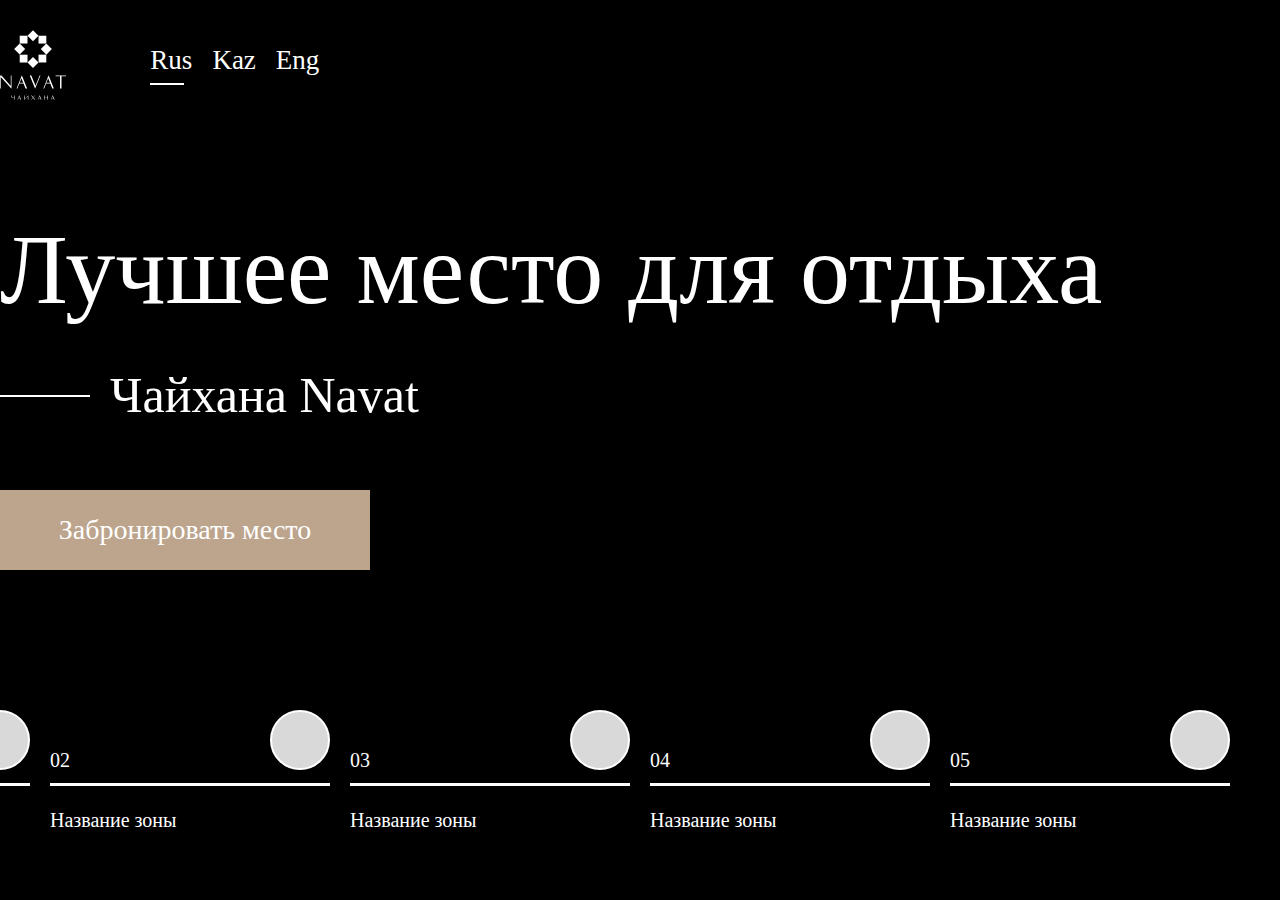
==== main.html @ 1bd67771 "about page" ====
<!DOCTYPE html>
<html lang="en">
<head>
	<meta charset="UTF-8">
	<meta http-equiv="X-UA-Compatible" content="IE=edge">
	<meta name="viewport" content="width=device-width, initial-scale=1.0">
	<title>Navat</title>

	<!-- CSS -->
	<link rel="stylesheet" href="styles/global.css">
	<link rel="stylesheet" href="styles/header.css">
	<link rel="stylesheet" href="styles/home.css">
	<link rel="stylesheet" href="styles/menu.css">
</head>
<body>
	<div class="home container" id="main">
		<!-- HEADER -->
		<header class="header content">
			<div>
				<img src="../assets/logo1.svg" alt="Navat's logo" class="logo">
				<ul class="nav-menu">
					<li class="nav-item active">
						<a class="nav-link">Rus</a>
					</li>
					<li class="nav-item">
						<a class="nav-link">Kaz</a>
					</li>
					<li class="nav-item">
						<a class="nav-link">Eng</a>
					</li>
				</ul>
			</div>
			
			<div class="toggle-btn" onclick="toggleMenu()">
				<p class="nav-link">Меню</p>
				<svg width="40" height="24" viewBox="0 0 40 24" fill="none" stroke="var(--clr-white)" xmlns="http://www.w3.org/2000/svg" class="toggle">
					<path d="M0 2L40 2M10 12L40 12M0 22L40 22" stroke-width="3"/>
				</svg>
			</div>
		</header>

		<!-- HOME PAGE -->
		<main class="home content">
			<h4 class="title">Лучшее место для отдыха</h4>
			<h5 class="subtitle">Чайхана Navat</h5>

			<div class="button">
				<p>Забронировать место</p>
			</div>
		</main>

		<!-- FOOTER -->
		<footer class="footer content">
			<div class="boxes">
				<div class="feature">
					<div class="counter">
						<p>01</p>
						<div class="circle"></div>
					</div>
					<p class="text">Название зоны</p>
				</div>

				<div class="feature">
					<div class="counter">
						<p>02</p>
						<div class="circle"></div>
					</div>
					<p class="text">Название зоны</p>
				</div>

				<div class="feature">
					<div class="counter">
						<p>03</p>
						<div class="circle"></div>
					</div>
					<p class="text">Название зоны</p>
				</div>

				<div class="feature">
					<div class="counter">
						<p>04</p>
						<div class="circle"></div>
					</div>
					<p class="text">Название зоны</p>
				</div>

				<div class="feature">
					<div class="counter">
						<p>05</p>
						<div class="circle"></div>
					</div>
					<p class="text">Название зоны</p>
				</div>
			</div>

			<div class="buttons">
				<svg width="60" height="12" viewBox="0 0 60 12" fill="none" xmlns="http://www.w3.org/2000/svg">
					<path d="M-3.8147e-06 5.99999L10 0.226493L10 11.7735L-3.8147e-06 5.99999ZM60 7L9 7L9 5L60 5L60 7Z" fill="white"/>
				</svg>

				<svg width="60" height="12" viewBox="0 0 60 12" fill="none" xmlns="http://www.w3.org/2000/svg">
					<path d="M60 5.99999L50 0.226493L50 11.7735L60 5.99999ZM8.74228e-08 7L51 7L51 5L-8.74228e-08 5L8.74228e-08 7Z" fill="white"/>
				</svg>
			</div>
		</footer>
	</div>

	<div class="menu container" id="menu">
		<!-- HEADER -->
		<header class="header content">
			<div>
				<img src="../assets/logo2.svg" alt="Navat's logo" class="logo">
				<ul class="nav-menu">
					<li class="nav-item active">
						<a class="nav-link">Rus</a>
					</li>
					<li class="nav-item">
						<a class="nav-link">Kaz</a>
					</li>
					<li class="nav-item">
						<a class="nav-link">Eng</a>
					</li>
				</ul>
			</div>
			
			<div class="toggle-btn" onclick="toggleMenu()">
				<p class="nav-link">Меню</p>
				<svg width="40" height="24" viewBox="0 0 40 24" fill="none" stroke="var(--clr-primary-1)" xmlns="http://www.w3.org/2000/svg" class="toggle">
					<path d="M0 2L40 2M10 12L40 12M0 22L40 22" stroke-width="3"/>
				</svg>
			</div>
		</header>

		<div class="menu-container content">
			<div class="boxes">
				<div class="menu-box">
					<ul>
						<li class="menu-item">
							<a href="/main.html" class="main">Главная</a>
							<img src="assets/about.png" alt="about" class="main">
						</li>
						<li class="menu-item">
							<a href="/pages/about.html" class="about">О нас</a>
							<img src="assets/about.png" alt="about" class="about">
						</li>
						<li class="menu-item">
							<a href="/pages/locations.html" class="location">Локация</a>
							<img src="assets/about.png" alt="about" class="location">
						</li>
						<li class="menu-item">
							<a href="/pages/kitchen.html" class="kitchen">Кухня</a>
							<img src="assets/about.png" alt="about" class="kitchen">
						</li>
						<li class="menu-item">
							<a href="/pages/reserv.html" class="reserv">Резерв</a>
							<img src="assets/about.png" alt="about" class="reserv">
						</li>
						<li class="menu-item">
							<a href="/pages/contacts.html" class="contact">Контакты</a>
							<img src="assets/about.png" alt="about" class="contact">
						</li>
					</ul>
				</div>

				<div class="contacts">
					<div class="contact-box">
						<p class="title">Телефон:</p>
						<p class="text">+7 777 123 45 67</p>
						<p class="text">+7 777 123 45 67</p>
					</div>
					<div class="contact-box">
						<p class="title">Адрес:</p>
						<p class="text">Алматы, Казахстан, алматинский адрес.</p>
					</div>
					<div class="contact-box">
						<p class="title">E-mail:</p>
						<p class="text">E-vashemail@mail.com</p>
					</div>
				</div>
			</div>
			
			<img src="assets/arrow.svg" alt="gold arrow" class="arrow">
			<h1>Меню</h1>
		</div>
	</div>

	<script src="script/menu.js"></script>
	<script src="https://code.jquery.com/jquery-3.6.1.min.js" integrity="sha256-o88AwQnZB+VDvE9tvIXrMQaPlFFSUTR+nldQm1LuPXQ=" crossorigin="anonymous"></script>
</body>
</html>
---- styles/global.css ----
/* General */
:root {
	--clr-white: #FFF;
	--clr-black: #000;
	--clr-primary-0: #1B3E3D;
	--clr-primary-1: #BCA48D;
	--clr-primary-2: #D9D9D9;
}

@font-face {
	font-family: HistoryPro-Two;
	src: local("HistoryPro-Two"),
	url(/fonts/HistoryPro-Two.ttf);
}

@font-face {
	font-family: MazzardM-Light;
	src: local("MazzardM-Light"),
	url(/fonts/MazzardM-Light.ttf);
}
	
@font-face {
	font-family: MazzardM-Regular;
	src: local("MazzardM-Regular"),
	url(/fonts/MazzardM-Regular.ttf);
}

* {
	box-sizing: border-box;
	padding: 0;
	margin: 0;
}

html,
body {
	font-weight: 300;
   font-style: normal;
	color: var(--clr-white);
}

html {
	scroll-behavior: smooth;
}

ul {
	list-style-type: none;
}

a {
	text-decoration: none;
	font-family: MazzardM-Light;
}

h1,
h2,
h3,
h4 {
	font-family: HistoryPro-Two;
	font-weight: 400;
}

h1 {
	font-size: 300px;
	color: var(--clr-primary-1);
}

h2 {
	line-height: 13.125rem;
	font-size: 180px;
}

h3 {
	line-height: 10rem;
	font-size: 140px;
}

h4 {
	line-height: 7.5rem;
	font-size: 100px;
}

h5 {
	line-height: 4.375rem;
	font-family: MazzardM-Light;
	font-size: 50px;
	font-weight: 300;
}

h6 {
	font-family: HistoryPro-Two;
	font-weight: 400;
}

p {
	font-family: MazzardM-Light;
	font-size: 20px;
}

.container {
	display: flex;
	flex-direction: column;
  	align-items: center;
	height: 100%;
}

.content {
	width: 111.25rem;
	margin: 0 auto;
}

.hide {
	display: none;
}

.button {
	width: 23.125rem;
	height: 5rem;
	text-align: center;
	background-color: var(--clr-primary-1);
	padding: 1.5625rem 0;
}

.button p {
	line-height: 1.875rem;
}
---- styles/header.css ----
.header {
	display: flex;
	justify-content: space-between;
	align-items: center;
	height: 8.125rem;
	padding: 1.875rem 0;
}

.header div {
	display: flex;
	align-items: center;
}

.header .logo {
	height: 4.375rem;
}

.nav-menu {
	display: flex;
	margin-left: 5.25rem;
}

.nav-item {
	position: relative;
	margin-right: 1.25rem;
}

.nav-item.active {
	padding-bottom: 0.625rem;
}

.nav-item.active:before {
	content: '';
	position: absolute;
	bottom: 0;
	width: 80%;
	height: 0.125rem;
	background-color: var(--clr-primary-1);
}

.nav-item:hover::before {
	background-color: var(--clr-white);
}

.nav-link {
	line-height: 1.875rem;
	font-size: 27px;
	color: var(--clr-primary-1);
	cursor: pointer;
}

.nav-link:hover {
	color: var(--clr-white);
}

.toggle-btn:hover .nav-link {
	color: var(--clr-white);
}

.toggle-btn:hover .toggle {
	stroke: var(--clr-white);
}

.toggle {
	color: var(--clr-primary-1);
	margin-left: 1.875rem;
	cursor: pointer;
}
---- styles/home.css ----
.home.container {
	background-color: var(--clr-black);
}

.home .nav-item:before {
	background-color: var(--clr-white);
}

.home .nav-item:hover::before {
	background-color: var(--clr-primary-1);
}

.home .nav-link {
	color: var(--clr-white);
}

.home .nav-link:hover {
	color: var(--clr-primary-1);
}

.home .toggle {
	stroke: var(--clr-white);
}

.home .toggle-btn:hover .nav-link {
	color: var(--clr-primary-1);
}

.home .toggle-btn:hover .toggle {
	stroke: var(--clr-primary-1);
}

.home .title {
	margin-top: 5rem;
}

.home .subtitle {
	position: relative;
	margin-top: 1.875rem;
	padding-left: 6.875rem;
}

.home .subtitle:before {
	content: '';
	position: absolute;
	top: 50%;
	left: 0;
	width: 5.625rem;
	height: 0.125rem;
	background-color: var(--clr-white);
}

.home .button {
	margin-top: 3.75rem;
}

.home .button p {
	font-size: 28px;
}

.footer {
	display: flex;
	justify-content: space-between;
	margin: 8.75rem 0 4.375rem;
}

.footer .boxes,
.buttons {
	display: flex;
}

.feature {
	width: 17.5rem;
	margin-right: 1.25rem;
}

.counter {
	position: relative;
	display: flex;
	justify-content: space-between;
	align-items: end;
	padding-bottom: 1rem;
}

.counter:before {
	content: '';
	position: absolute;
	bottom: 0;
	width: 100%;
	height: 0.1875rem;
	background-color: var(--clr-white);
}

.feature p {
	line-height: 1.25rem;
	font-size: 20px;
}

.counter p {
	font-family: HistoryPro-Two;
	font-weight: 400;
}

.circle {
	width: 3.75rem;
	height: 3.75rem;
	border: 2px solid var(--clr-white);
	border-radius: 50%;
	background-color: var(--clr-primary-2);
}

.footer .text {
	margin-top: 1.5rem;
}

.buttons {
	gap: 1.875rem;
	margin: 4.6875rem 0.625rem 0 0;
}
---- styles/menu.css ----
.menu.container {
	background-color: transparent;
	margin-bottom: 7.5rem;
}

.menu {
	display: none;
	z-index: 1;
}

.menu .nav-item:hover::before {
	background-color: var(--clr-black);
}

.menu .nav-link:hover {
	color: var(--clr-black);
}

.menu .toggle-btn:hover .nav-link {
	color: var(--clr-black);
}

.menu .toggle-btn:hover .toggle {
	stroke: var(--clr-black);
}

.active {
	display: block;
}

.menu-container {
	display: flex;
	justify-content: space-between;
	margin-top: 1.875rem;
}

.menu .boxes {
	margin: 1.875rem 0 0 5rem;
}

.menu-box {
	position: relative;
	display: flex;
	margin-bottom: 1.25rem;
}

.menu-box ul {
	width: 17.5rem;
}

.menu-item {
	width: max-content;
	cursor: pointer;
	margin-bottom: 0.625rem;
}

.menu-item a {
	line-height: 3.75rem;
	font-size: 40px;
	color: var(--clr-black);
}

.menu-item a:hover {
	color: var(--clr-primary-1);
}

.menu-box img {
	position: absolute;
	display: block;
	height: max-content;
	top: 0.625rem;
	margin-left: 17.5rem;
}

.menu-item .main:not(:hover) + img.main {
	display: none;
}

.menu-item .about:not(:hover) + img.about {
	display: none;
}

.menu-item .location:not(:hover) + img.location {
	display: none;
}

.menu-item .kitchen:not(:hover) + img.kitchen {
	display: none;
}

.menu-item .reserv:not(:hover) + img.reserv {
	display: none;
}

.menu-item .contact:not(:hover) + img.contact {
	display: none;
}

h1 {
	width: 37.5rem;
	text-align: right;
	word-wrap: break-word;
}

.menu .arrow {
	height: 100%;
	margin: 10rem -8.75rem 0 0;
}

.contacts {
	position: relative;
	display: flex;
	gap: 1.25rem;
	width: 59.375rem;
	padding-top: 1.875rem;
}

.contacts:before {
	content: '';
	position: absolute;
	top: 0;
	width: 100%;
	height: 0.1875rem;
	background-color: var(--clr-primary-1);
}

.contact-box {
	width: 17.5rem;
}

.contact-box p {
	line-height: 1.875rem;
	color: var(--clr-black);
}

.contact-box .title {
	font-size: 22px;
	margin-bottom: 1.25rem;
}

.contact-box .text {
	width: 15rem;
	line-height: 1.875rem;
	font-size: 18px;
	margin-top: 0.625rem;
}
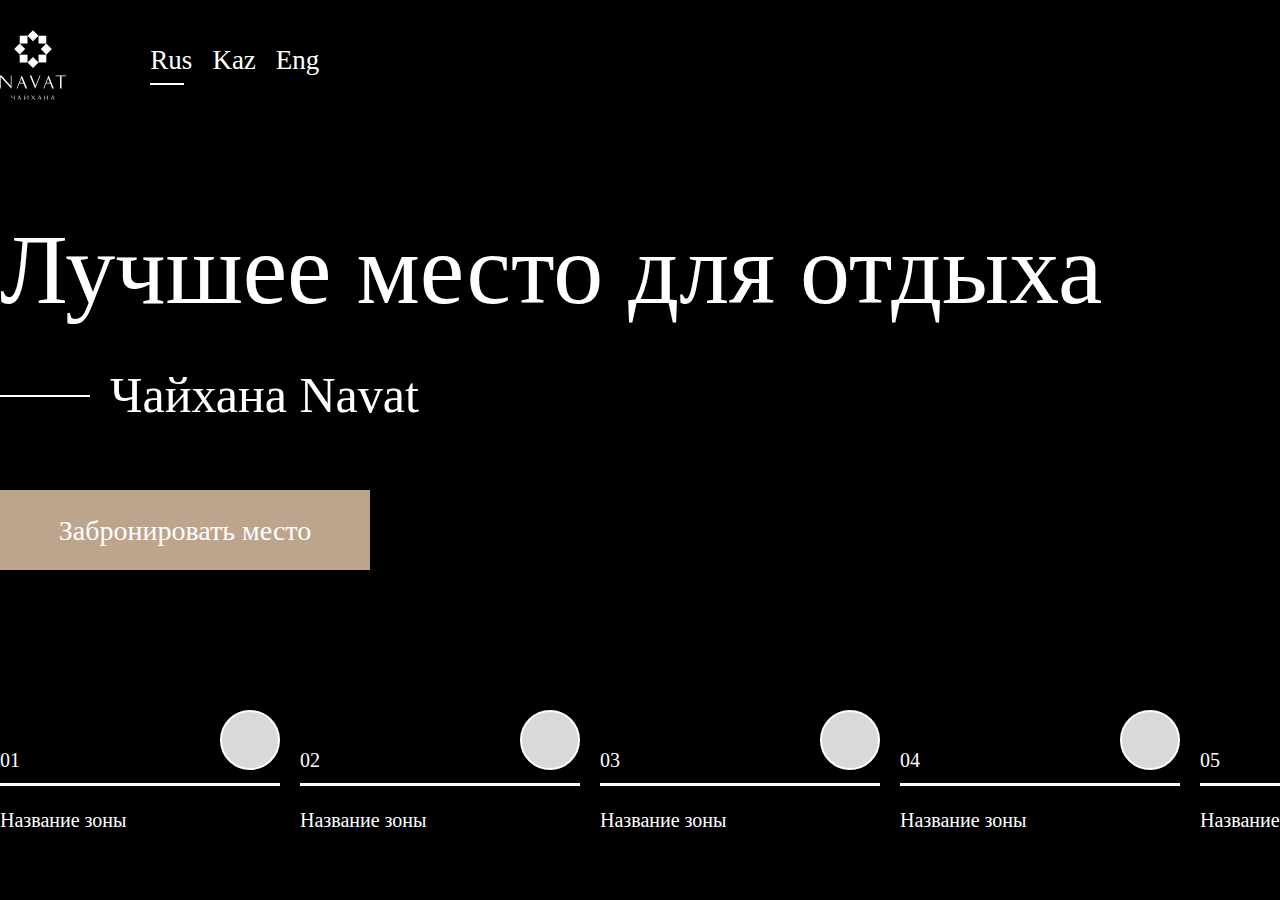
==== commit a692207c: "'fixed'" ====
--- a/main.html
+++ b/main.html
@@ -17,7 +17,7 @@
 		<!-- HEADER -->
 		<header class="header content">
 			<div>
-				<img src="../assets/logo1.svg" alt="Navat's logo" class="logo">
+				<img src="assets/logo1.svg" alt="Navat's logo" class="logo">
 				<ul class="nav-menu">
 					<li class="nav-item active">
 						<a class="nav-link">Rus</a>
@@ -45,7 +45,7 @@
 			<h5 class="subtitle">Чайхана Navat</h5>
 
 			<div class="button">
-				<p>Забронировать место</p>
+				<p class="button-text">Забронировать место</p>
 			</div>
 		</main>
 
@@ -109,7 +109,7 @@
 		<!-- HEADER -->
 		<header class="header content">
 			<div>
-				<img src="../assets/logo2.svg" alt="Navat's logo" class="logo">
+				<img src="assets/logo2.svg" alt="Navat's logo" class="logo">
 				<ul class="nav-menu">
 					<li class="nav-item active">
 						<a class="nav-link">Rus</a>
@@ -136,27 +136,27 @@
 				<div class="menu-box">
 					<ul>
 						<li class="menu-item">
-							<a href="/main.html" class="main">Главная</a>
+							<a href="main.html" class="main">Главная</a>
 							<img src="assets/about.png" alt="about" class="main">
 						</li>
 						<li class="menu-item">
-							<a href="/pages/about.html" class="about">О нас</a>
+							<a href="pages/about.html" class="about">О нас</a>
 							<img src="assets/about.png" alt="about" class="about">
 						</li>
 						<li class="menu-item">
-							<a href="/pages/locations.html" class="location">Локация</a>
+							<a href="pages/locations.html" class="location">Локация</a>
 							<img src="assets/about.png" alt="about" class="location">
 						</li>
 						<li class="menu-item">
-							<a href="/pages/kitchen.html" class="kitchen">Кухня</a>
+							<a href="pages/kitchen.html" class="kitchen">Кухня</a>
 							<img src="assets/about.png" alt="about" class="kitchen">
 						</li>
 						<li class="menu-item">
-							<a href="/pages/reserv.html" class="reserv">Резерв</a>
+							<a href="pages/reserv.html" class="reserv">Резерв</a>
 							<img src="assets/about.png" alt="about" class="reserv">
 						</li>
 						<li class="menu-item">
-							<a href="/pages/contacts.html" class="contact">Контакты</a>
+							<a href="pages/contacts.html" class="contact">Контакты</a>
 							<img src="assets/about.png" alt="about" class="contact">
 						</li>
 					</ul>
--- a/styles/global.css
+++ b/styles/global.css
@@ -5,24 +5,25 @@
 	--clr-primary-0: #1B3E3D;
 	--clr-primary-1: #BCA48D;
 	--clr-primary-2: #D9D9D9;
+	--clr-primary-3: #D9D9D9;
 }
 
 @font-face {
 	font-family: HistoryPro-Two;
 	src: local("HistoryPro-Two"),
-	url(/fonts/HistoryPro-Two.ttf);
+	url(../fonts/HistoryPro-Two.ttf);
 }
 
 @font-face {
 	font-family: MazzardM-Light;
 	src: local("MazzardM-Light"),
-	url(/fonts/MazzardM-Light.ttf);
+	url(../fonts/MazzardM-Light.ttf);
 }
 	
 @font-face {
 	font-family: MazzardM-Regular;
 	src: local("MazzardM-Regular"),
-	url(/fonts/MazzardM-Regular.ttf);
+	url(../fonts/MazzardM-Regular.ttf);
 }
 
 * {
@@ -96,6 +97,10 @@
 	font-size: 20px;
 }
 
+.text {
+	font-size: 23px;
+}
+
 .container {
 	display: flex;
 	flex-direction: column;
@@ -112,14 +117,24 @@
 	display: none;
 }
 
+.buttons {
+	display: flex;
+	gap: 1.875rem;
+}
+
+.buttons {
+	cursor: pointer;
+}
+
 .button {
 	width: 23.125rem;
 	height: 5rem;
 	text-align: center;
 	background-color: var(--clr-primary-1);
 	padding: 1.5625rem 0;
+	cursor: pointer;
 }
 
-.button p {
+.button-text1 {
 	line-height: 1.875rem;
 }--- a/styles/home.css
+++ b/styles/home.css
@@ -1,5 +1,6 @@
 .home.container {
 	background-color: var(--clr-black);
+	height: 100vh;
 }
 
 .home .nav-item:before {
@@ -54,27 +55,26 @@
 	margin-top: 3.75rem;
 }
 
-.home .button p {
+.home .button-text {
 	font-size: 28px;
 }
 
-.footer {
+.home .footer {
 	display: flex;
 	justify-content: space-between;
-	margin: 8.75rem 0 4.375rem;
+	margin-top: 8.75rem;
 }
 
-.footer .boxes,
-.buttons {
+.home .footer .boxes {
 	display: flex;
 }
 
-.feature {
+.home .feature {
 	width: 17.5rem;
 	margin-right: 1.25rem;
 }
 
-.counter {
+.home .counter {
 	position: relative;
 	display: flex;
 	justify-content: space-between;
@@ -82,7 +82,7 @@
 	padding-bottom: 1rem;
 }
 
-.counter:before {
+.home .counter:before {
 	content: '';
 	position: absolute;
 	bottom: 0;
@@ -91,17 +91,17 @@
 	background-color: var(--clr-white);
 }
 
-.feature p {
+.home .feature p {
 	line-height: 1.25rem;
 	font-size: 20px;
 }
 
-.counter p {
+.home .counter p {
 	font-family: HistoryPro-Two;
 	font-weight: 400;
 }
 
-.circle {
+.home .circle {
 	width: 3.75rem;
 	height: 3.75rem;
 	border: 2px solid var(--clr-white);
@@ -109,11 +109,10 @@
 	background-color: var(--clr-primary-2);
 }
 
-.footer .text {
+.home .footer .text {
 	margin-top: 1.5rem;
 }
 
-.buttons {
-	gap: 1.875rem;
+.home .buttons {
 	margin: 4.6875rem 0.625rem 0 0;
 }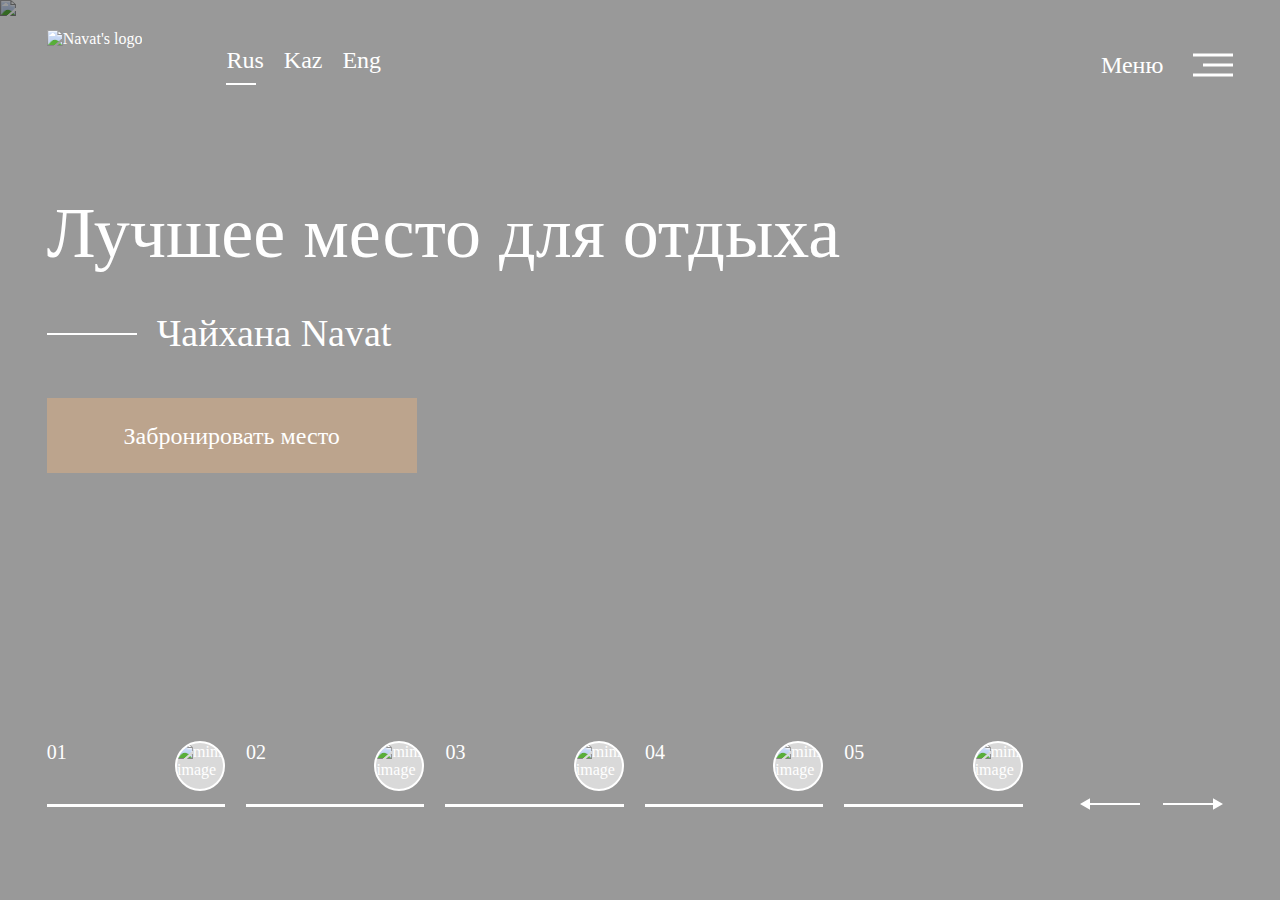
==== commit 7036c693: "iPad version" ====
--- a/main.html
+++ b/main.html
@@ -17,7 +17,7 @@
 		<!-- HEADER -->
 		<header class="header content">
 			<div>
-				<img src="assets/logo1.svg" alt="Navat's logo" class="logo">
+				<img src="assets/home/logo.svg" alt="Navat's logo" class="logo">
 				<ul class="nav-menu">
 					<li class="nav-item active">
 						<a class="nav-link">Rus</a>
@@ -39,13 +39,39 @@
 			</div>
 		</header>
 
+		<div class="slider">
+			<figure>
+				<div class="slide">
+					<img src="assets/home/img-1.png" alt="image 1" class="slide-image">
+				</div>
+				
+				<div class="slide">
+					<img src="assets/home/img-2.png" alt="image 2" class="slide-image">
+				</div>
+				
+				<div class="slide">
+					<img src="assets/home/img-3.png" alt="image 3" class="slide-image">
+				</div>
+				
+				<div class="slide">
+					<img src="assets/home/img-4.png" alt="image 4" class="slide-image">
+				</div>
+				
+				<div class="slide">
+					<img src="assets/home/img-5.png" alt="image 5" class="slide-image">
+				</div>
+			</figure>
+		</div>
+
 		<!-- HOME PAGE -->
 		<main class="home content">
 			<h4 class="title">Лучшее место для отдыха</h4>
 			<h5 class="subtitle">Чайхана Navat</h5>
 
 			<div class="button">
-				<p class="button-text">Забронировать место</p>
+				<a href="pages/reserv.html">
+					<p class="button-text">Забронировать место</p>
+				</a>
 			</div>
 		</main>
 
@@ -53,63 +79,69 @@
 		<footer class="footer content">
 			<div class="boxes">
 				<div class="feature">
-					<div class="counter">
-						<p>01</p>
-						<div class="circle"></div>
-					</div>
-					<p class="text">Название зоны</p>
-				</div>
-
-				<div class="feature">
-					<div class="counter">
-						<p>02</p>
-						<div class="circle"></div>
-					</div>
-					<p class="text">Название зоны</p>
-				</div>
-
-				<div class="feature">
-					<div class="counter">
-						<p>03</p>
-						<div class="circle"></div>
-					</div>
-					<p class="text">Название зоны</p>
-				</div>
-
-				<div class="feature">
-					<div class="counter">
-						<p>04</p>
-						<div class="circle"></div>
-					</div>
-					<p class="text">Название зоны</p>
-				</div>
-
-				<div class="feature">
-					<div class="counter">
-						<p>05</p>
-						<div class="circle"></div>
-					</div>
-					<p class="text">Название зоны</p>
+					<p>01</p>
+					<div class="circle" onclick="currentSlide(1)">
+						<img src="assets/home/mini-img-1.png" alt="mini image 1" class="mini-image">
+					</div>
+					<div class="feature-line"></div>
+				</div>
+
+				<div class="feature">
+					<p>02</p>
+					<div class="circle" onclick="currentSlide(2)">
+						<img src="assets/home/mini-img-2.png" alt="mini image 2" class="mini-image">
+					</div>
+					<div class="feature-line"></div>
+				</div>
+
+				<div class="feature">
+					<p>03</p>
+					<div class="circle" onclick="currentSlide(3)">
+						<img src="assets/home/mini-img-3.png" alt="mini image 3" class="mini-image">
+					</div>
+					<div class="feature-line"></div>
+				</div>
+
+				<div class="feature">
+					<p>04</p>
+					<div class="circle" onclick="currentSlide(4)">
+						<img src="assets/home/mini-img-4.png" alt="mini image 4" class="mini-image">
+					</div>
+					<div class="feature-line"></div>
+				</div>
+
+				<div class="feature">
+					<p>05</p>
+					<div class="circle" onclick="currentSlide(5)">
+						<img src="assets/home/mini-img-5.png" alt="mini image 5" class="mini-image">
+					</div>
+					<div class="feature-line"></div>
 				</div>
 			</div>
 
 			<div class="buttons">
-				<svg width="60" height="12" viewBox="0 0 60 12" fill="none" xmlns="http://www.w3.org/2000/svg">
-					<path d="M-3.8147e-06 5.99999L10 0.226493L10 11.7735L-3.8147e-06 5.99999ZM60 7L9 7L9 5L60 5L60 7Z" fill="white"/>
-				</svg>
-
-				<svg width="60" height="12" viewBox="0 0 60 12" fill="none" xmlns="http://www.w3.org/2000/svg">
-					<path d="M60 5.99999L50 0.226493L50 11.7735L60 5.99999ZM8.74228e-08 7L51 7L51 5L-8.74228e-08 5L8.74228e-08 7Z" fill="white"/>
-				</svg>
+				<div class="arrow-btn" onclick="plusSlides(-1)">
+					<svg width="60" height="12" viewBox="0 0 60 12" fill="white" xmlns="http://www.w3.org/2000/svg">
+						<path d="M-3.8147e-06 5.99999L10 0.226493L10 11.7735L-3.8147e-06 5.99999ZM60 7L9 7L9 5L60 5L60 7Z"/>
+					</svg>
+				</div>
+				
+				<div class="arrow-btn" onclick="plusSlides(1)">
+					<svg width="60" height="12" viewBox="0 0 60 12" fill="white" xmlns="http://www.w3.org/2000/svg">
+						<path d="M60 5.99999L50 0.226493L50 11.7735L60 5.99999ZM8.74228e-08 7L51 7L51 5L-8.74228e-08 5L8.74228e-08 7Z"/>
+					</svg>
+				</div>
 			</div>
 		</footer>
 	</div>
+	
+	<script src="script/homeCarousel.js"></script>
 
 	<div class="menu container" id="menu">
 		<!-- HEADER -->
 		<header class="header content">
 			<div>
-				<img src="assets/logo2.svg" alt="Navat's logo" class="logo">
+				<img src="assets/logo.svg" alt="Navat's logo" class="logo">
 				<ul class="nav-menu">
 					<li class="nav-item active">
 						<a class="nav-link">Rus</a>
@@ -137,27 +169,27 @@
 					<ul>
 						<li class="menu-item">
 							<a href="main.html" class="main">Главная</a>
-							<img src="assets/about.png" alt="about" class="main">
+							<img src="assets/menu/home.png" alt="about" class="main">
 						</li>
 						<li class="menu-item">
 							<a href="pages/about.html" class="about">О нас</a>
-							<img src="assets/about.png" alt="about" class="about">
+							<img src="assets/menu/about.png" alt="about" class="about">
 						</li>
 						<li class="menu-item">
 							<a href="pages/locations.html" class="location">Локация</a>
-							<img src="assets/about.png" alt="about" class="location">
+							<img src="assets/menu/locations.png" alt="about" class="location">
 						</li>
 						<li class="menu-item">
 							<a href="pages/kitchen.html" class="kitchen">Кухня</a>
-							<img src="assets/about.png" alt="about" class="kitchen">
+							<img src="assets/menu/kitchen.png" alt="about" class="kitchen">
 						</li>
 						<li class="menu-item">
 							<a href="pages/reserv.html" class="reserv">Резерв</a>
-							<img src="assets/about.png" alt="about" class="reserv">
+							<img src="assets/menu/reserv.png" alt="about" class="reserv">
 						</li>
 						<li class="menu-item">
 							<a href="pages/contacts.html" class="contact">Контакты</a>
-							<img src="assets/about.png" alt="about" class="contact">
+							<img src="assets/menu/contacts.png" alt="about" class="contact">
 						</li>
 					</ul>
 				</div>
@@ -170,16 +202,16 @@
 					</div>
 					<div class="contact-box">
 						<p class="title">Адрес:</p>
-						<p class="text">Алматы, Казахстан, алматинский адрес.</p>
+						<a href="https://2gis.kz/almaty/geo/70030076332698031/76.882712971419096,43.191546712987737" class="text">Алматы, Мирас м-н</a>
 					</div>
 					<div class="contact-box">
 						<p class="title">E-mail:</p>
-						<p class="text">E-vashemail@mail.com</p>
+						<a href="mailto:chaihana.navat.kz@gmail.com" class="text">chaihana.navat.kz@gmail.com</a>
 					</div>
 				</div>
 			</div>
 			
-			<img src="assets/arrow.svg" alt="gold arrow" class="arrow">
+			<img src="assets/menu/arrow.svg" alt="gold arrow" class="arrow">
 			<h1>Меню</h1>
 		</div>
 	</div>
--- a/styles/global.css
+++ b/styles/global.css
@@ -5,7 +5,8 @@
 	--clr-primary-0: #1B3E3D;
 	--clr-primary-1: #BCA48D;
 	--clr-primary-2: #D9D9D9;
-	--clr-primary-3: #D9D9D9;
+	--clr-primary-3: #9B9B9B;
+	;
 }
 
 @font-face {
@@ -50,6 +51,7 @@
 a {
 	text-decoration: none;
 	font-family: MazzardM-Light;
+	color: var(--clr-white);
 }
 
 h1,
@@ -61,7 +63,7 @@
 }
 
 h1 {
-	font-size: 300px;
+	font-size: 15.625vw;
 	color: var(--clr-primary-1);
 }
 
@@ -109,7 +111,7 @@
 }
 
 .content {
-	width: 111.25rem;
+	width: 92.70834vw;
 	margin: 0 auto;
 }
 
@@ -119,11 +121,7 @@
 
 .buttons {
 	display: flex;
-	gap: 1.875rem;
-}
-
-.buttons {
-	cursor: pointer;
+	gap: 1.042vw;
 }
 
 .button {
@@ -131,10 +129,108 @@
 	height: 5rem;
 	text-align: center;
 	background-color: var(--clr-primary-1);
+	transition: all 0.2s ease-in-out;
+	cursor: pointer;
+}
+
+.button:hover {
+	border: 2px solid var(--clr-white);
+}
+
+.button-text {
+	line-height: 1.875rem;
 	padding: 1.5625rem 0;
+}
+
+.arrow-btn {
+	transition: all 0.5s ease-in-out;
 	cursor: pointer;
-}
-
-.button-text1 {
-	line-height: 1.875rem;
+	padding: 0.984375rem 0.3125rem;
+}
+
+.arrow-btn:hover {
+	background-color: var(--clr-white);
+}
+
+.arrow-btn:hover svg {
+	fill: var(--clr-black);
+}
+
+@media (max-width: 1700px) {
+	h2 {
+		line-height: 11.25rem;
+		font-size: 160px;
+	}
+
+	h3 {
+		line-height: 8.125rem;
+		font-size: 120px;
+	}
+
+	h4 {
+		line-height: 7.1875rem;
+		font-size: 85px;
+	}
+	
+	h5 {
+		line-height: 3.75rem;
+		font-size: 42px;
+	}
+
+	.text {
+		font-size: 20px;
+	}
+}
+
+@media (max-width: 1440px) {
+	h2 {
+		line-height: 8.125rem;
+		font-size: 135px;
+	}
+
+	h3 {
+		line-height: 6.875rem;
+		font-size: 105px;
+	}
+
+	h4 {
+		line-height: 6.25rem;
+		font-size: 72px;
+	}
+	
+	h5 {
+		line-height: 3.125rem;
+		font-size: 38px;
+	}
+
+	.text {
+		font-size: 19px;
+	}
+
+	.button {
+		height: 4.6875rem;
+	}
+
+	.button-text {
+		padding: 1.40625rem 0;
+	}
+}
+
+@media (max-width: 1280px) {
+	.text {
+		font-size: 20px;
+	}
+}
+
+@media (max-width: 992px) {
+	h2, h3, h4 {
+		line-height: 5rem;
+		font-size: 76px;
+	}
+}
+
+@media (max-width: 817px) {
+	h1 {
+		font-size: 110px;
+	}
 }--- a/styles/header.css
+++ b/styles/header.css
@@ -1,4 +1,4 @@
-.header {
+header {
 	display: flex;
 	justify-content: space-between;
 	align-items: center;
@@ -66,3 +66,11 @@
 	margin-left: 1.875rem;
 	cursor: pointer;
 }
+
+@media (max-width: 1700px) {
+	.nav-link {
+		font-size: 24px;
+	}
+}
+
+@media (max-width: 1280px) {}--- a/styles/home.css
+++ b/styles/home.css
@@ -1,5 +1,12 @@
+@keyframes line {
+	from {
+		width: 0;
+	} to {
+		width: 100%;
+	}
+}
+
 .home.container {
-	background-color: var(--clr-black);
 	height: 100vh;
 }
 
@@ -31,17 +38,62 @@
 	stroke: var(--clr-primary-1);
 }
 
+.slider {
+	position: absolute;
+	width: 100%;
+	height: 100vh;
+	overflow: hidden;
+	z-index: -2;
+}
+
+.slider figure {
+	position: relative;
+	width: 500%;
+	margin: 0;
+}
+
+.slide {
+	position: relative;
+	width: 20%;
+	float: left;
+}
+
+.slide:before {
+	position: absolute;
+	content: '';
+	display: block;
+	width: 100%;
+	height: 100%;
+	background-color: var(--clr-black);
+	opacity: 0.4;
+}
+
+.slide-image {
+	width: 100%;
+	height: 100vh;
+	background-size: cover;
+	background-position: center;
+	background-repeat: no-repeat;
+	float: left;
+}
+
 .home .title {
 	margin-top: 5rem;
 }
 
-.home .subtitle {
+.subtitle {
 	position: relative;
 	margin-top: 1.875rem;
 	padding-left: 6.875rem;
-}
-
-.home .subtitle:before {
+	cursor: pointer;
+	transition: all 1s ease-in-out;
+}
+
+.subtitle:hover {
+	padding-left: 7.5rem;
+}
+
+.subtitle:before {
 	content: '';
 	position: absolute;
 	top: 50%;
@@ -51,39 +103,44 @@
 	background-color: var(--clr-white);
 }
 
-.home .button {
+.button {
 	margin-top: 3.75rem;
 }
 
-.home .button-text {
+.button-text {
 	font-size: 28px;
 }
 
-.home .footer {
+.footer {
 	display: flex;
 	justify-content: space-between;
-	margin-top: 8.75rem;
-}
-
-.home .footer .boxes {
+	margin: auto 0 7.1875rem;
+}
+
+.footer .boxes {
 	display: flex;
 }
 
-.home .feature {
-	width: 17.5rem;
-	margin-right: 1.25rem;
-}
-
-.home .counter {
+.feature {
 	position: relative;
 	display: flex;
 	justify-content: space-between;
-	align-items: end;
+	width: 14.583vw;
+	height: max-content;
+	margin-right: 1.042vw;
 	padding-bottom: 1rem;
 }
 
-.home .counter:before {
+.feature:before {
 	content: '';
+	position: absolute;
+	bottom: 0;
+	width: 100%;
+	height: 0.1875rem;
+	background-color: var(--clr-primary-3);
+}
+
+.feature-line {
 	position: absolute;
 	bottom: 0;
 	width: 100%;
@@ -91,28 +148,91 @@
 	background-color: var(--clr-white);
 }
 
-.home .feature p {
-	line-height: 1.25rem;
-	font-size: 20px;
-}
-
-.home .counter p {
+.feature p {
 	font-family: HistoryPro-Two;
 	font-weight: 400;
 }
 
-.home .circle {
+.circle {
 	width: 3.75rem;
 	height: 3.75rem;
 	border: 2px solid var(--clr-white);
 	border-radius: 50%;
 	background-color: var(--clr-primary-2);
-}
-
-.home .footer .text {
+	overflow: hidden;
+	cursor: pointer;
+}
+
+.mini-image {
+	width: 100%;
+	height: 100%;
+}
+
+.footer .text {
 	margin-top: 1.5rem;
 }
 
-.home .buttons {
-	margin: 4.6875rem 0.625rem 0 0;
+.buttons {
+	margin: 3.125rem 0.3125rem 0 0;
+}
+
+@media (max-width: 1700px) {
+	.home .title {
+		margin-top: 3.75rem;
+	}
+	
+	.button {
+		margin-top: 2.5rem;
+	}
+
+	.button-text {
+		font-size: 26px;
+	}
+	
+	.footer {
+		margin-bottom: 5.625rem;
+	}
+}
+
+@media (max-width: 1440px) {
+	.home .title {
+		margin-top: 3.3125rem;
+	}
+
+	.subtitle {
+		margin-top: 1.5625rem;
+	}
+
+	.button-text {
+		font-size: 24px;
+	}
+
+	.footer {
+		margin-bottom: 4.375rem;
+	}
+
+	.feature {
+		width: 13.934vw;
+		margin-right: 1.646vw;
+	}
+	
+	.circle {
+		width: 3.125rem;
+		height: 3.125rem;
+	}
+	
+	.buttons {
+		margin: 2.5rem 0.3125rem 0 0;
+	}
+}
+
+@media (max-width: 992px) {
+	.feature {
+		width: 16.406vw;
+		margin-right: 1.823vw;
+	}
+
+	.buttons {
+		display: none;
+	}
 }--- a/styles/menu.css
+++ b/styles/menu.css
@@ -1,6 +1,6 @@
 .menu.container {
+	height: 100vh;
 	background-color: transparent;
-	margin-bottom: 7.5rem;
 }
 
 .menu {
@@ -28,7 +28,7 @@
 	display: block;
 }
 
-.menu-container {
+.menu-container.content {
 	display: flex;
 	justify-content: space-between;
 	margin-top: 1.875rem;
@@ -45,7 +45,7 @@
 }
 
 .menu-box ul {
-	width: 17.5rem;
+	width: 14.583vw;
 }
 
 .menu-item {
@@ -64,12 +64,13 @@
 	color: var(--clr-primary-1);
 }
 
-.menu-box img {
+.menu-item img {
 	position: absolute;
 	display: block;
-	height: max-content;
+	width: 34.896vw;
+	height: 24.375rem;
 	top: 0.625rem;
-	margin-left: 17.5rem;
+	margin-left: 14.583vw;
 }
 
 .menu-item .main:not(:hover) + img.main {
@@ -97,7 +98,7 @@
 }
 
 h1 {
-	width: 37.5rem;
+	width: 31.25vw;
 	text-align: right;
 	word-wrap: break-word;
 }
@@ -105,13 +106,18 @@
 .menu .arrow {
 	height: 100%;
 	margin: 10rem -8.75rem 0 0;
+	transition: all 0.3s ease-in-out;
+}
+
+h1:hover ~ .menu .arrow {
+	margin-left: -7.5rem;
 }
 
 .contacts {
 	position: relative;
 	display: flex;
 	gap: 1.25rem;
-	width: 59.375rem;
+	width: 49.479vw;
 	padding-top: 1.875rem;
 }
 
@@ -125,7 +131,7 @@
 }
 
 .contact-box {
-	width: 17.5rem;
+	width: 14.583vw;
 }
 
 .contact-box p {
@@ -139,8 +145,125 @@
 }
 
 .contact-box .text {
-	width: 15rem;
+	width: 12.5vw;
 	line-height: 1.875rem;
 	font-size: 18px;
+	color: var(--clr-black);
 	margin-top: 0.625rem;
+}
+
+@media (max-width: 1700px) {
+	.menu .boxes {
+		margin: 1.875rem 0 0 3.75rem;
+	}
+
+	.menu-item img {
+		height: 20.625rem;
+	}
+
+	.menu-item a {
+		line-height: 3.125rem;
+		font-size: 34px;
+	}
+
+	.menu .arrow {
+		width: 13.125rem;
+		margin: 7.5rem -7.1875rem 0 0;
+	}
+}
+
+@media (max-width: 1440px) {
+	.menu-item {
+		margin-bottom: 0.9375rem;
+	}
+
+	.menu-item a {
+		line-height: 2.5rem;
+		font-size: 30px;
+	}
+
+	.menu-item img {
+		height: 18.75rem;
+	}
+
+	.menu .arrow {
+		width: 10rem;
+		margin-top: 6.875rem;
+	}
+
+	.contact-box .title {
+		line-height: 1.5625rem;
+		font-size: 20px;
+		margin-bottom: 0.9375rem;
+	}
+	
+	.contact-box .text {
+		font-size: 17px;
+	}
+}
+
+@media (max-width: 1280px) {
+	.menu .boxes {
+		margin-left: 2.5rem;
+	}
+
+	.menu-item a {
+		font-size: 28px;
+	}
+
+	.menu-item img {
+		width: 38.306vw;
+	}
+
+	.contacts {
+		gap: 0.9375rem;
+		width: 35.625rem;
+		padding-top: 1.875rem;
+	}
+
+	.contacts:before {
+		width: calc(14.583vw + 38.306vw);
+	}
+
+	.contact-box .text {
+		width: max-content;
+	}
+
+	.contact-box {
+		width: 11.25rem;
+	}
+
+	.menu .arrow {
+		width: 6.25rem;
+		margin: 5rem -0.3125rem 0 0;
+	}
+	
+	h1 {
+		margin-left: -4.6875rem;
+	}
+}
+
+@media (max-width: 992px) {
+	.menu .boxes {
+		margin: 0;
+	}
+
+	.menu-box ul {
+		width: 8.75rem;
+	}
+
+	.menu-item img {
+		width: 22.5rem;
+		height: 17.1875rem;
+		margin-left: 8.75rem;
+	}
+
+	.menu .arrow {
+		width: 4.375rem;
+		margin: 3.75rem 0 0 -4.375rem;
+	}
+
+	h1 {
+		margin-left: -5rem;
+	}
 }